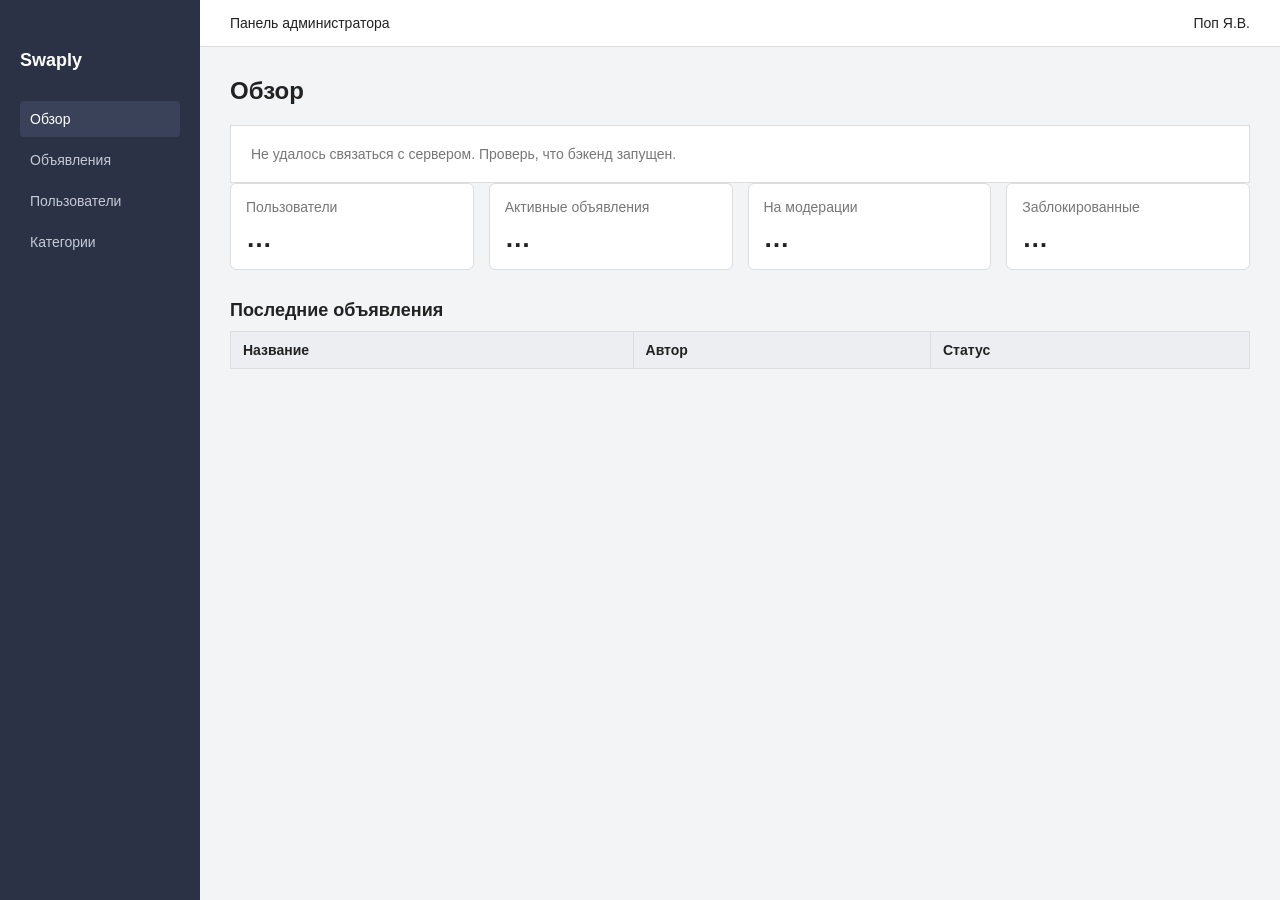
==== frontend/index.html @ f524df7d "3 (backend) + FastAPI + PostgreSQL" ====
<!DOCTYPE html>
<html lang="ru">
<head>
  <meta charset="UTF-8">
  <title>Обзор — Swaply Admin</title>
  <link rel="stylesheet" href="style.css">
</head>
<body data-page="dashboard">

  <div class="sidebar">
    <h2 class="logo">Swaply</h2>
    <ul class="menu">
      <li><a href="index.html" class="current">Обзор</a></li>
      <li><a href="listings.html">Объявления</a></li>
      <li><a href="users.html">Пользователи</a></li>
      <li><a href="categories.html">Категории</a></li>
    </ul>
  </div>

  <div class="main">

    <div class="header">
      <span>Панель администратора</span>
      <span>Поп Я.В.</span>
    </div>

    <div class="page">
      <h1>Обзор</h1>

      <p id="error" class="empty hidden">Не удалось связаться с сервером. Проверь, что бэкенд запущен.</p>

      <div class="stats">
        <div class="box">
          <p>Пользователи</p>
          <b id="stat-users">…</b>
        </div>
        <div class="box">
          <p>Активные объявления</p>
          <b id="stat-active">…</b>
        </div>
        <div class="box">
          <p>На модерации</p>
          <b id="stat-review">…</b>
        </div>
        <div class="box">
          <p>Заблокированные</p>
          <b id="stat-blocked">…</b>
        </div>
      </div>

      <h2>Последние объявления</h2>
      <table>
        <thead>
          <tr>
            <th>Название</th>
            <th>Автор</th>
            <th>Статус</th>
          </tr>
        </thead>
        <tbody id="rows"></tbody>
      </table>
    </div>
  </div>

  <script src="app.js"></script>
</body>
</html>
---- frontend/style.css ----
* {
  margin: 0;
  padding: 0;
  box-sizing: border-box;
}

body {
  font-family: Arial, sans-serif;
  font-size: 14px;
  color: #222;
  background: #f3f4f6;
}

/* левое меню */
.sidebar {
  position: fixed;
  top: 0;
  left: 0;
  width: 200px;
  height: 100%;
  background: #2b3245;
  padding: 20px;
}

.logo {
  color: white;
  margin-bottom: 30px;
}

.menu {
  list-style: none;
}

.menu li {
  margin-bottom: 5px;
}

.menu a {
  display: block;
  padding: 10px;
  color: #c5cad6;
  text-decoration: none;
  border-radius: 4px;
}

.menu a:hover {
  background: #3a425a;
}

/* текущая страница в меню */
.menu a.current {
  background: #3a425a;
  color: white;
}

/* правая часть */
.main {
  margin-left: 200px;
}

.header {
  display: flex;
  justify-content: space-between;
  background: white;
  padding: 15px 30px;
  border-bottom: 1px solid #ddd;
}

.page {
  padding: 30px;
}

h1 {
  margin-bottom: 20px;
  font-size: 24px;
}

h2 {
  margin: 30px 0 10px;
  font-size: 18px;
}

/* карточки на обзоре */
.stats {
  display: flex;
  gap: 15px;
}

.box {
  flex: 1;
  background: white;
  padding: 15px;
  border: 1px solid #ddd;
  border-radius: 6px;
}

.box p {
  color: #777;
  margin-bottom: 8px;
}

.box b {
  font-size: 26px;
}

table {
  width: 100%;
  background: white;
  border-collapse: collapse;
}

th, td {
  padding: 10px 12px;
  text-align: left;
  border: 1px solid #ddd;
}

th {
  background: #eceef2;
}

/* кнопки (заглушки) */
button {
  padding: 5px 10px;
  margin-right: 4px;
  border: 1px solid #aaa;
  background: #f5f5f5;
  border-radius: 4px;
  cursor: pointer;
}

button:hover {
  background: #e2e4e8;
}

/* статусы */
.active {
  color: green;
}

.review {
  color: darkorange;
}

.blocked {
  color: red;
}

/* ---- добавлено для бэкенда ---- */
.inline {
  display: inline;
}

.form-row {
  display: flex;
  gap: 8px;
  margin-bottom: 20px;
}

.form-row input {
  padding: 8px 10px;
  border: 1px solid #aaa;
  border-radius: 4px;
  font-size: 14px;
}

.empty {
  padding: 20px;
  color: #777;
  background: white;
  border: 1px solid #ddd;
}

.hidden {
  display: none;
}
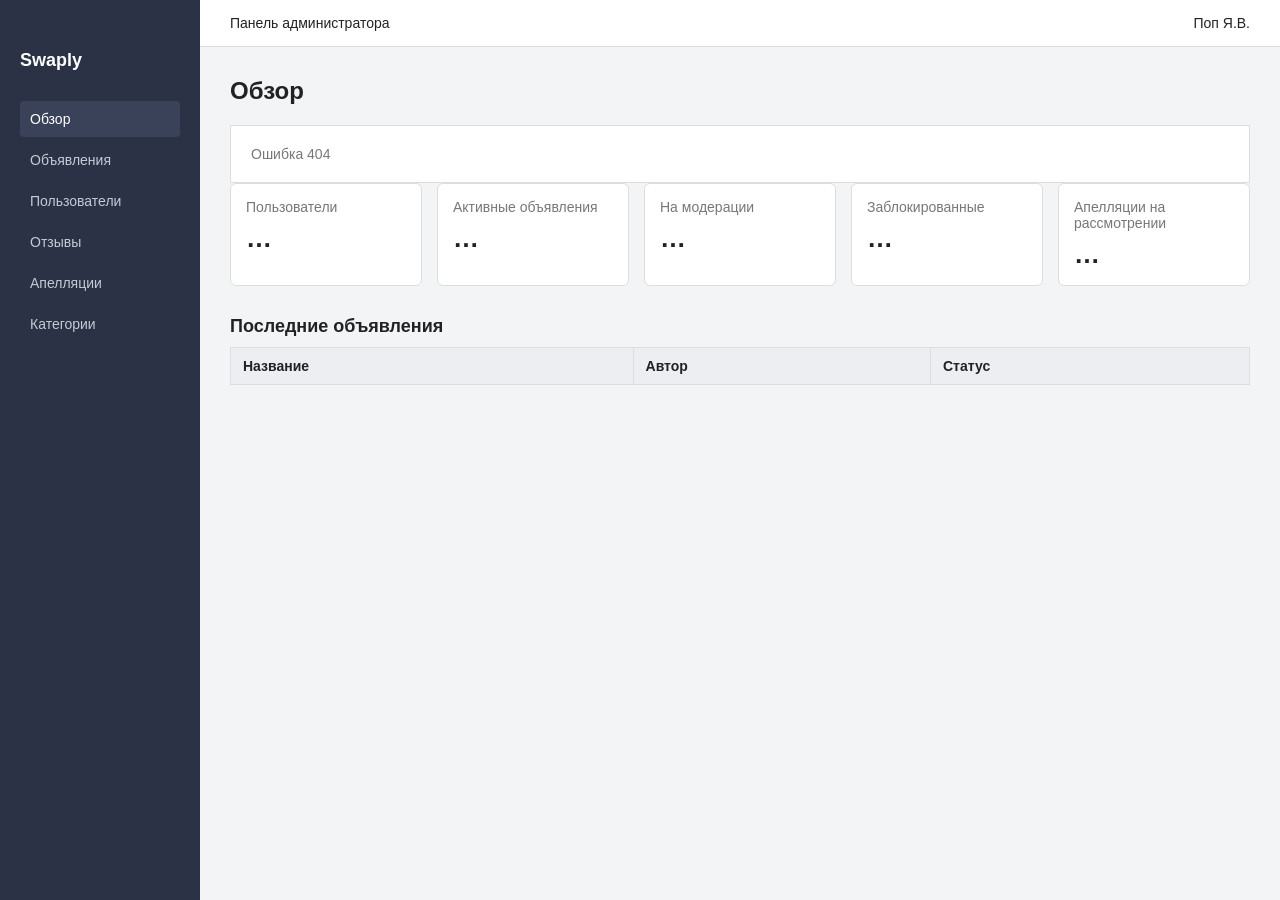
==== commit 9917a10f: "5 (доработки мобильной части приложения)" ====
--- a/frontend/index.html
+++ b/frontend/index.html
@@ -13,6 +13,8 @@
       <li><a href="index.html" class="current">Обзор</a></li>
       <li><a href="listings.html">Объявления</a></li>
       <li><a href="users.html">Пользователи</a></li>
+      <li><a href="reviews.html">Отзывы</a></li>
+      <li><a href="appeals.html">Апелляции</a></li>
       <li><a href="categories.html">Категории</a></li>
     </ul>
   </div>
@@ -46,6 +48,10 @@
           <p>Заблокированные</p>
           <b id="stat-blocked">…</b>
         </div>
+        <div class="box">
+          <p>Апелляции на рассмотрении</p>
+          <b id="stat-appeals">…</b>
+        </div>
       </div>
 
       <h2>Последние объявления</h2>
--- a/frontend/style.css
+++ b/frontend/style.css
@@ -174,3 +174,157 @@
 .hidden {
   display: none;
 }
+
+/* ---- страницы объявления и пользователя ---- */
+a {
+  color: #2b5fd9;
+  text-decoration: none;
+}
+
+a:hover {
+  text-decoration: underline;
+}
+
+.thumb {
+  width: 64px;
+  height: 48px;
+  object-fit: cover;
+  border-radius: 4px;
+  vertical-align: middle;
+}
+
+.thumb-round {
+  width: 28px;
+  height: 28px;
+  object-fit: cover;
+  border-radius: 50%;
+  vertical-align: middle;
+}
+
+.gallery {
+  display: flex;
+  flex-wrap: wrap;
+  gap: 10px;
+  margin-bottom: 20px;
+}
+
+.photo {
+  width: 240px;
+  height: 180px;
+  object-fit: cover;
+  border: 1px solid #ddd;
+  border-radius: 6px;
+  display: block;
+}
+
+.info {
+  width: auto;
+  min-width: 420px;
+  margin-bottom: 15px;
+}
+
+.info th {
+  width: 150px;
+}
+
+.actions {
+  margin: 15px 0 5px;
+}
+
+.profile {
+  display: flex;
+  gap: 25px;
+  align-items: flex-start;
+  margin-bottom: 10px;
+}
+
+.avatar-big {
+  width: 140px;
+  height: 140px;
+  object-fit: cover;
+  border-radius: 50%;
+  border: 1px solid #ddd;
+  flex-shrink: 0;
+}
+
+.avatar-letter {
+  display: flex;
+  align-items: center;
+  justify-content: center;
+  background: #2b3245;
+  color: white;
+  font-size: 56px;
+}
+
+.ok {
+  padding: 12px 20px;
+  margin-bottom: 15px;
+  color: #1b6b2f;
+  background: #e3f4e7;
+  border: 1px solid #b7dfc1;
+}
+
+/* ---- модерация ---- */
+.filter {
+  margin-bottom: 15px;
+}
+
+select, textarea {
+  padding: 8px 10px;
+  border: 1px solid #aaa;
+  border-radius: 4px;
+  font-size: 14px;
+  font-family: inherit;
+}
+
+.hiddenrev {
+  color: #888;
+}
+
+.pending {
+  color: darkorange;
+}
+
+.approved {
+  color: green;
+}
+
+.rejected {
+  color: red;
+}
+
+.wrap-text {
+  max-width: 360px;
+  white-space: pre-wrap;
+}
+
+dialog {
+  margin: auto;
+  padding: 20px;
+  width: 420px;
+  border: 1px solid #aaa;
+  border-radius: 6px;
+}
+
+dialog::backdrop {
+  background: rgba(0, 0, 0, 0.4);
+}
+
+dialog h3 {
+  margin-bottom: 12px;
+}
+
+dialog select, dialog textarea {
+  display: block;
+  width: 100%;
+  margin-bottom: 12px;
+}
+
+dialog textarea {
+  height: 80px;
+  resize: vertical;
+}
+
+.dialog-buttons {
+  text-align: right;
+}
